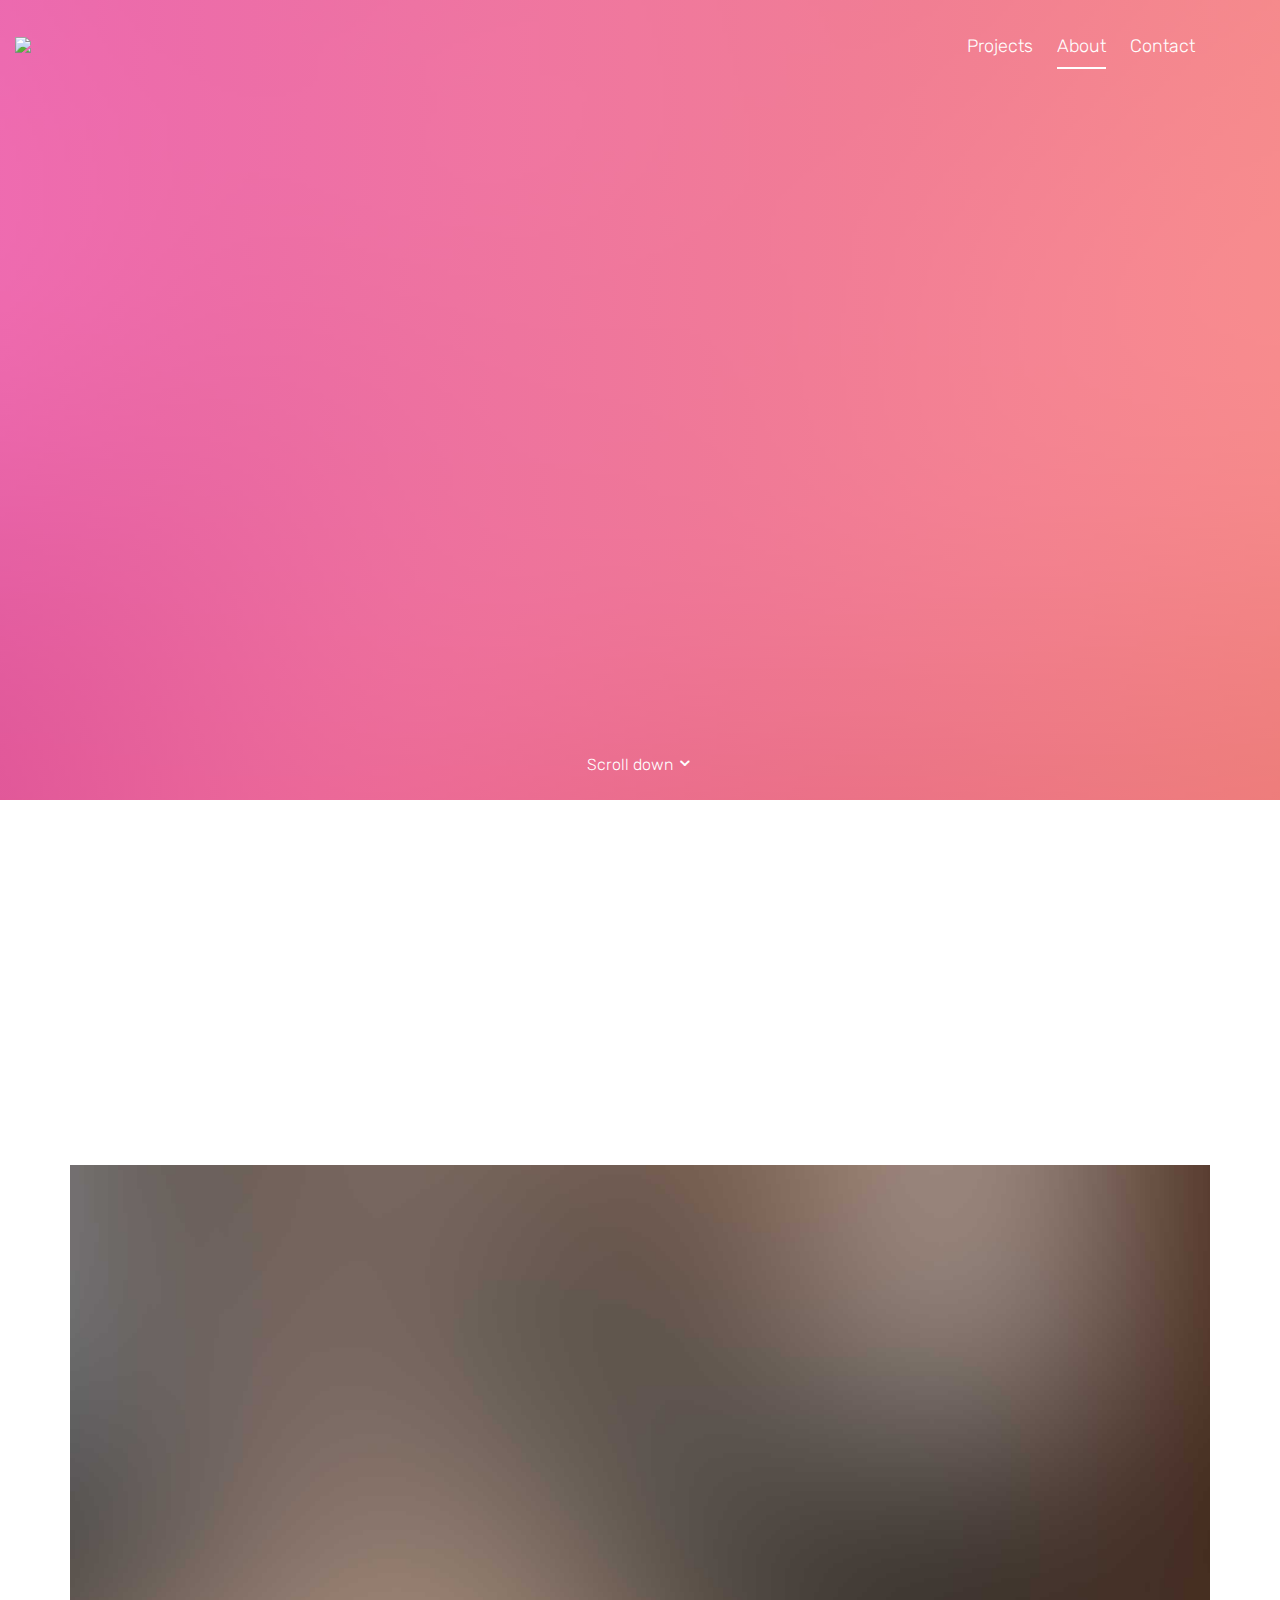
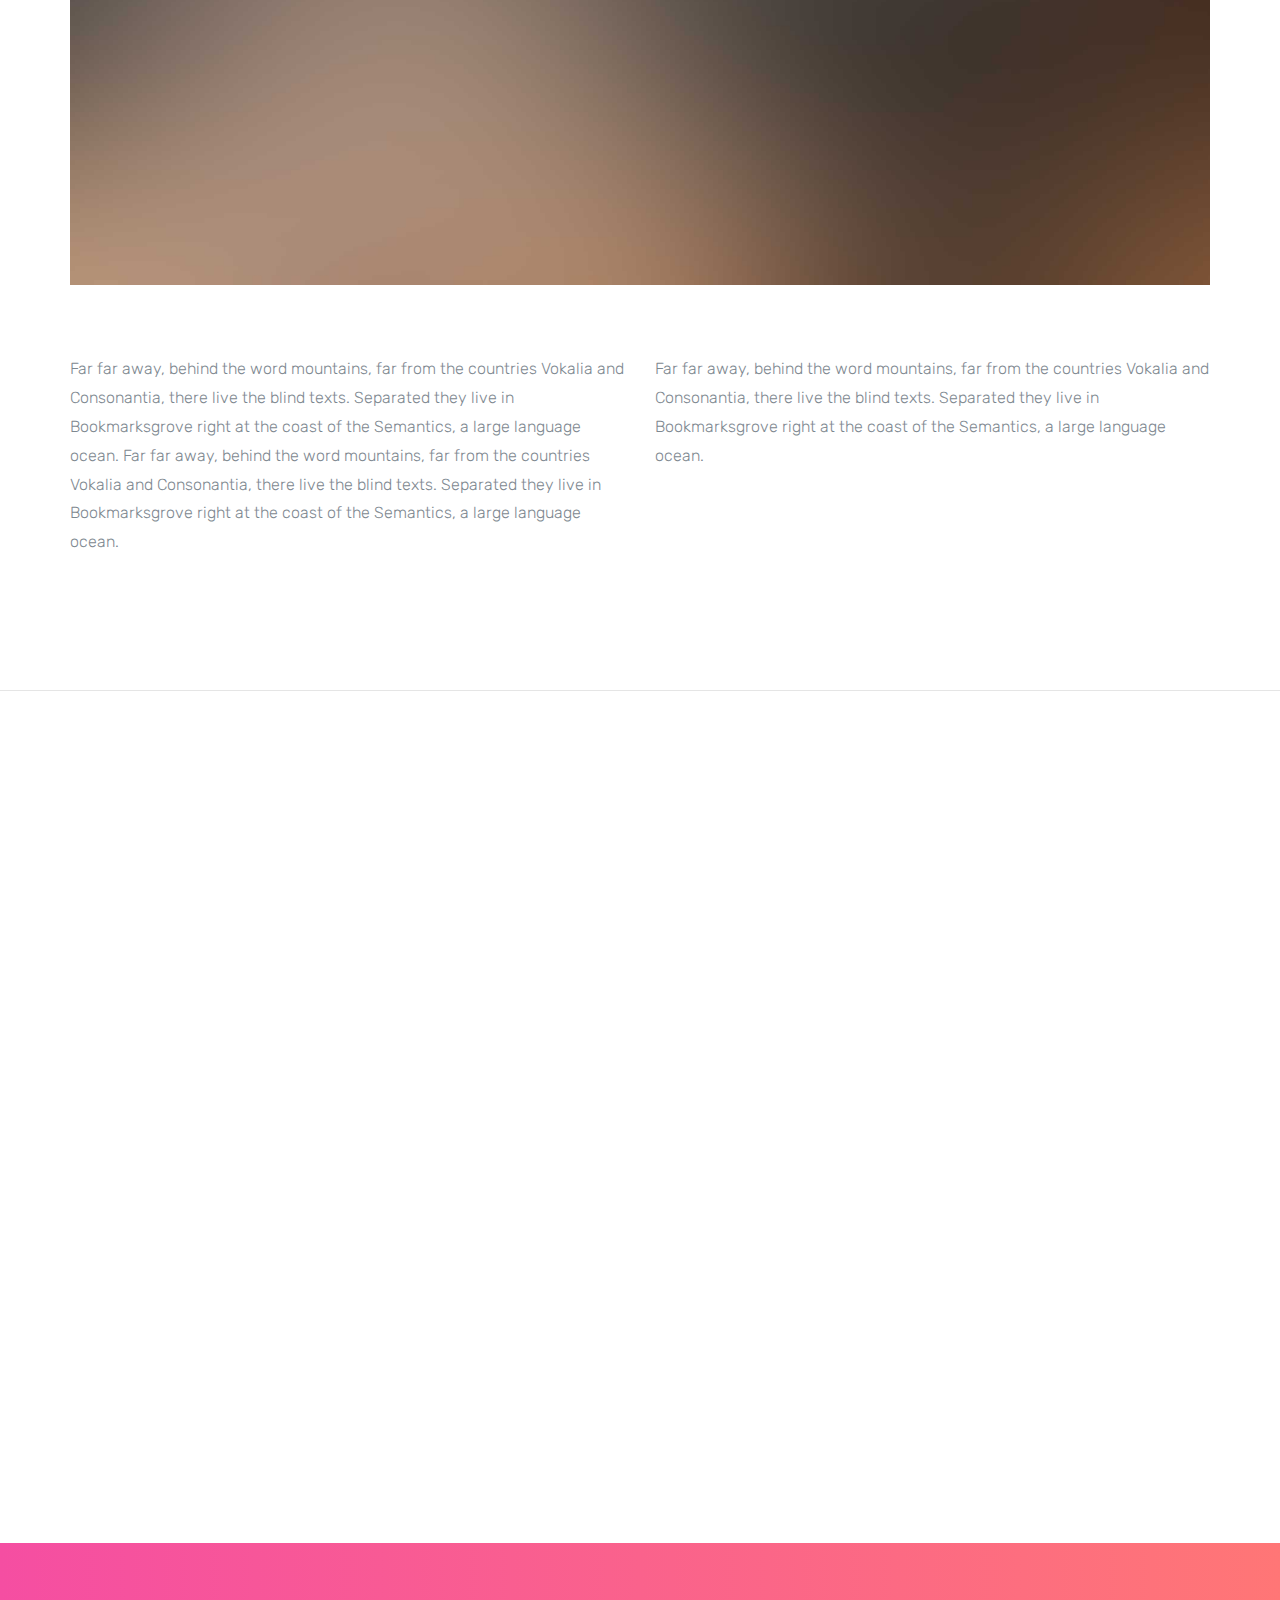
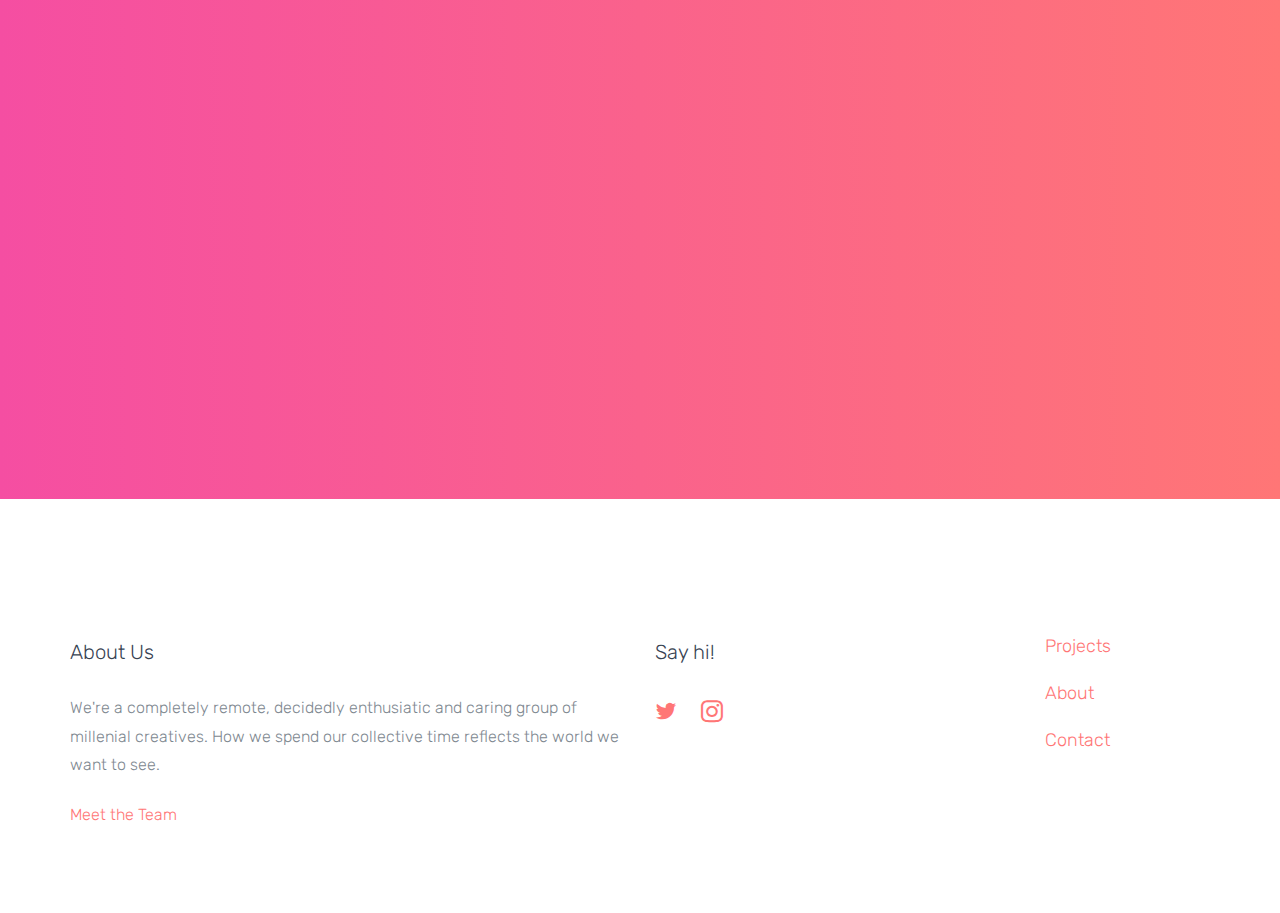
==== about.html @ 31e93eac "First Commit" ====
<!DOCTYPE html>
<html lang="en">
  <head>
    <meta charset="utf-8">
    <meta name="viewport" content="width=device-width, initial-scale=1">
    <title>Primary</title>
    <meta name="description" content="Primary Design Collective">
    <meta name="keywords" content="design, social good, strategy, copywriting, collective, primary">

    <link href="https://fonts.googleapis.com/css?family=Rubik:300,400,500" rel="stylesheet">
    <link rel="stylesheet" href="css/styles-merged.css">
    <link rel="stylesheet" href="css/style.min.css">
    <link rel="stylesheet" href="css/custom.css">

    <!--[if lt IE 9]>
      <script src="js/vendor/html5shiv.min.js"></script>
      <script src="js/vendor/respond.min.js"></script>
    <![endif]-->
  </head>
  <body>

  <!-- START: header -->
  <header role="banner" class="probootstrap-header">
    <div class="container-fluid">
        <a href="index.html"><img src="img/white_logo.png style="width: 10%; height: auto;"alt="Primary collective logo"></a>

        <a href="#" class="probootstrap-burger-menu visible-xs"><i></i></a>
        <div class="mobile-menu-overlay"></div>

        <nav role="navigation" class="probootstrap-nav hidden-xs">
          <ul class="probootstrap-main-nav">
            <li><a href="projects.html">Projects</a></li>
            <li class="active"><a href="about.html">About</a></li>
            <li><a href="contact.html">Contact</a></li>
          </ul>
          <div class="extra-text visible-xs">
            <a href="#" class="probootstrap-burger-menu"><i>close</i></a>
            <h5>Social</h5>
            <ul class="social-buttons">
              <li><a href="#"><i class="icon-twitter"></i></a></li>
              <li><a href="#"><i class="icon-instagram2"></i></a></li>
            </ul>
          </div>
        </nav>
    </div>
  </header>
  <!-- END: header -->

  <!-- START: section -->
  <section class="probootstrap-intro" style="background-image: url(img/hero_bg_2.jpg);" data-stellar-background-ratio="0.5">
    <div class="container-fluid">
      <div class="row">
        <div class="col-md-7 probootstrap-intro-text">
          <h1 class="probootstrap-animate">About</h1>
          <div class="probootstrap-subtitle probootstrap-animate">
            <h2>A free html website template for creative agency like you! brought to you by <a href="https://uicookies.com/" target="_blank">uicookies.com</a></h2>
          </div>
          <p class="watch-intro probootstrap-animate"><a href="https://vimeo.com/45830194" class="popup-vimeo">Watch the video <i class="icon-play2"></i></a></p>
        </div>
      </div>
    </div>
    <a class="probootstrap-scroll-down js-next" href="#next-section">Scroll down <i class="icon-chevron-down"></i></a>
  </section>
  <!-- END: section -->


  <section id="next-section" class="probootstrap-section">
    <div class="container">
      <div class="row">
        <div class="col-lg-12 col-md-12 mb70 section-heading probootstrap-animate">
          <h2>Our History</h2>
          <p class="lead">Far far away, behind the word mountains, far from the countries Vokalia and Consonantia, there live the blind texts. Separated they live in Bookmarksgrove right at the coast of the Semantics, a large language ocean.</p>
        </div>
      </div>
      <div class="row mb50">
        <div class="col-md-12">
          <p><img src="img/hero_bg_1.jpg"  alt="Free Bootstrap Template by uicookies.com" class="img-responsive"></p>
        </div>
      </div>
      <div class="row">
        <div class="col-md-6">
          <p>Far far away, behind the word mountains, far from the countries Vokalia and Consonantia, there live the blind texts. Separated they live in Bookmarksgrove right at the coast of the Semantics, a large language ocean. Far far away, behind the word mountains, far from the countries Vokalia and Consonantia, there live the blind texts. Separated they live in Bookmarksgrove right at the coast of the Semantics, a large language ocean.</p>
        </div>
        <div class="col-md-6">
          <p>Far far away, behind the word mountains, far from the countries Vokalia and Consonantia, there live the blind texts. Separated they live in Bookmarksgrove right at the coast of the Semantics, a large language ocean.</p>
        </div>
      </div>
    </div>
  </section>

  <section class="probootstrap-section probootstrap-border-top">
    <div class="container">
      <div class="row">
        <div class="col-lg-12 col-md-12 mb70 section-heading probootstrap-animate">
          <h2>The Team</h2>
          <p class="lead">Far far away, behind the word mountains, far from the countries Vokalia and Consonantia, there live the blind texts. Separated they live in Bookmarksgrove right at the coast of the Semantics, a large language ocean.</p>
        </div>
      </div>
      <div class="row">
        <div class="col-md-3 col-sm-6 probootstrap-animate">
          <img src="img/person_1.jpg" alt="Free Bootstrap Template by uicookies.com" class="img-responsive">
          <h3>Jeremy Slater</h3>
          <p>Web Designer</p>
        </div>
        <div class="col-md-3 col-sm-6 probootstrap-animate">
          <img src="img/person_2.jpg" alt="Free Bootstrap Template by uicookies.com" class="img-responsive">
          <h3>James Butterly</h3>
          <p>Web Designer</p>
        </div>
        <div class="col-md-3 col-sm-6 probootstrap-animate">
          <img src="img/person_3.jpg" alt="Free Bootstrap Template by uicookies.com" class="img-responsive">
          <h3>James Smith</h3>
          <p>Web Designer</p>
        </div>
        <div class="col-md-3 col-sm-6 probootstrap-animate">
          <img src="img/person_4.jpg" alt="Free Bootstrap Template by uicookies.com" class="img-responsive">
          <h3>Chris White</h3>
          <p>Web Designer</p>
        </div>
      </div>
    </div>
  </section>



  <!-- START: section -->
  <section class="probootstrap-section probootstrap-section-colored">
    <div class="container">
      <div class="row text-center">
        <div class="col-lg-8 col-md-offset-2 mb30 section-heading probootstrap-animate">
          <h2>Let's Work Together</h2>
          <p class="lead">Far far away, behind the word mountains, far from the countries Vokalia and Consonantia, there live the blind texts. Separated they live in Bookmarksgrove right at the coast of the Semantics, a large language ocean.</p>
        </div>
      </div>
      <div class="row">
        <div class="col-md-4 col-md-offset-4 probootstrap-animate">
          <p class="text-center">
            <a href="#" class="btn btn-ghost btn-ghost-white btn-lg btn-block" role="button">Contact Us</a>
          </p>
        </div>
      </div>
    </div>
  </section>
  <!-- END: section -->




  <!-- START: footer -->
  <footer role="contentinfo" class="probootstrap-footer">
    <div class="container">
      <div class="row">
        <div class="col-md-6">
          <div class="probootstrap-footer-widget">
            <h3>About Us</h3>
            <p>We're a completely remote, decidedly enthusiatic and caring group of millenial creatives. How we spend our collective time reflects the world we want to see.</p>
            <p><a href="about.html" class="link-with-icon">Meet the Team <i class=" icon-chevron-right"></i></a></p>
          </div>
        </div>
        <div class="col-md-4">
          <div class="probootstrap-footer-widget">
            <h3>Say hi!</h3>
            <ul class="probootstrap-footer-social">
              <li><a href=""><i class="icon-twitter"></i></a></li>
              <li><a href=""><i class="icon-instagram2"></i></a></li>
            </ul>
          </div>
        </div>
        <div class="col-md-2">
          <div class="probootstrap-footer-widget">
            <h4><a href="projects.html">Projects</a></h4>
            <h4><a href="about.html">About</a></h4>
            <h4><a href="contact.html">Contact</a></h4>
          </div>
        </div>
      </div>
    </div>
  </footer>
  <!-- END: footer -->



  <script src="js/scripts.min.js"></script>
  <script src="js/main.min.js"></script>
  <script src="js/custom.js"></script>

  </body>
</html>
---- css/style.min.css ----
/*!==============================
 * Theme Name: Format
 * Theme URL: https://probootstrap.com/format-free-website-template-using-bootstrap-for-portfolio
 * Author: ProBootstrap.com
 * Author URL: https://probootstrap.com
 * License: Released for free under the Creative Commons Attribution 3.0 license (probootstrap.com/license)
 */@font-face{font-family:icomoon;src:url(../fonts/icomoon/icomoon.eot?1z9v6x);src:url(../fonts/icomoon/icomoon.eot?1z9v6x#iefix) format("embedded-opentype"),url(../fonts/icomoon/icomoon.ttf?1z9v6x) format("truetype"),url(../fonts/icomoon/icomoon.woff?1z9v6x) format("woff"),url(../fonts/icomoon/icomoon.svg?1z9v6x#icomoon) format("svg");font-weight:400;font-style:normal}html{overflow-x:hidden;font-size:1em}body{background:#fff;font-size:16px;font-weight:300;font-family:Rubik,sans-serif;line-height:1.8;color:#7e8890}::selection{background:#000;color:#fff}::-moz-selection{background:#000;color:#fff}.heading-with-icon,.probootstrap-product-tour h5,h1,h2,h3,h4{color:#374252;font-family:Rubik,sans-serif;margin:1.414em 0 .5em;font-weight:inherit;line-height:1.2}h1{margin-top:0;font-size:1.602em}.heading-with-icon,h2{font-size:1.424em}h3{font-size:1.266em}.probootstrap-product-tour h5,h4{font-size:1.125em}.font_small,small{font-size:.889em}ol,p,ul{margin-bottom:1.3em}a{-webkit-transition:.3s all;transition:.3s all;color:#ff7676}a:active,a:focus,a:hover{color:#000;text-decoration:none}.probootstrap-header{padding-top:30px;width:100%;z-index:4;position:absolute}.probootstrap-feature-first{position:relative;background:#ecedee}.probootstrap-logo{float:left;color:#fff;padding-left:60px;font-size:20px;display:block;text-transform:uppercase;font-weight:500}.probootstrap-logo:active,.probootstrap-logo:focus,.probootstrap-logo:hover{color:#fff}@media screen and (max-width:768px){.probootstrap-logo{padding-left:0}}.probootstrap-nav{padding-right:60px;float:right}.probootstrap-mobile-menu-active .probootstrap-nav{position:fixed;display:block!important;overflow-y:auto;top:0;right:0;bottom:0;z-index:9991100;height:100vh;width:300px;background:#000;padding:40px;-webkit-transition:.3s all ease-out;transition:.3s all ease-out;-webkit-transform:translateX(300px);transform:translateX(300px)}.probootstrap-mobile-menu-active .probootstrap-nav .extra-text{display:block;float:left;clear:both;margin-top:30px;color:#fff}.probootstrap-mobile-menu-active .probootstrap-nav .extra-text .social-buttons{padding:0;margin:0 0 20px}.probootstrap-mobile-menu-active .probootstrap-nav .extra-text .social-buttons li{display:inline-block;zoom:1;padding:0;margin:0}.probootstrap-mobile-menu-active .probootstrap-nav .extra-text .social-buttons li a{color:#fff;padding:10px}.probootstrap-mobile-menu-active .probootstrap-nav .extra-text .social-buttons li:first-child a{padding-left:0}.probootstrap-mobile-menu-active .probootstrap-nav .extra-text h5{text-transform:uppercase;letter-spacing:.1em;color:rgba(255,255,255,.5)}.probootstrap-mobile-menu-active.show .probootstrap-nav{-webkit-transform:translateX(0);transform:translateX(0)}.probootstrap-main-nav{float:right;margin:0;padding:0}.probootstrap-mobile-menu-active .probootstrap-main-nav{float:left;margin-top:40px;width:100%}.probootstrap-main-nav li{margin:0;padding:0 10px;list-style:none;display:inline;font-size:18px}.probootstrap-mobile-menu-active .probootstrap-main-nav li{margin-bottom:10px;display:block}.probootstrap-main-nav li a{padding:10px 0;color:#fff;border-bottom:2px solid transparent}.probootstrap-main-nav li a:hover,.probootstrap-main-nav li.active a,.probootstrap-main-nav li.active a:hover{border-bottom:2px solid #fff}.probootstrap-mobile-menu-active .probootstrap-main-nav li a{margin-bottom:10px;padding:5px 0;display:block}.probootstrap-main-nav li.probootstrap-cta{margin-left:20px}.probootstrap-main-nav li.probootstrap-cta a{border:2px solid #fff;padding-right:20px;padding-left:20px;border-radius:4px}.probootstrap-main-nav li.probootstrap-cta a:hover{background:#fff;color:#ff7676}.probootstrap-mobile-menu-active .probootstrap-main-nav li.probootstrap-cta{margin-left:0;margin-top:20px}.probootstrap-mobile-menu-active .probootstrap-main-nav li.probootstrap-cta a{padding-top:2px;padding-bottom:2px}.mobile-menu-overlay{z-index:1099;position:fixed;top:0;bottom:0;left:0;right:0;width:100vw;height:100vh;background:rgba(0,0,0,.3);opacity:0;visibility:hidden;-webkit-transition:.3s all ease-out;transition:.3s all ease-out}.probootstrap-mobile-menu-active.show .mobile-menu-overlay{opacity:1;visibility:visible}.probootstrap-intro{background-size:cover;background-repeat:no-repeat;position:relative;top:0;height:800px;overflow:hidden}.probootstrap-intro .probootstrap-scroll-down{position:absolute;z-index:1;left:50%;-webkit-transform:translateX(-50%);transform:translateX(-50%);-webkit-transition:.9s all ease-out;transition:.9s all ease-out;bottom:20px;color:#fff;opacity:1;visibility:visible}.probootstrap-intro .probootstrap-scroll-down.probootstrap-sleep{bottom:-50px;opacity:0;visibility:hidden}.probootstrap-intro .probootstrap-intro-text{margin-top:200px;padding-left:60px;padding-right:60px}.probootstrap-intro:before{z-index:1;position:absolute;top:0;left:0;right:0;bottom:0;content:"";background:#f54ea2;background:-webkit-gradient(linear,left top,right top,from(#f54ea2),to(#ff7676));background:linear-gradient(to right,#f54ea2 0,#ff7676 100%);filter:progid:DXImageTransform.Microsoft.gradient( startColorstr=$firstcolor, endColorstr=$secondcolor, GradientType=1 );opacity:.8}.probootstrap-intro>.container,.probootstrap-intro>.container-fluid{position:relative;z-index:3}.probootstrap-intro h1{font-size:67px;color:#fff;font-weight:300;line-height:1.15}@media screen and (max-width:768px){.probootstrap-intro .probootstrap-intro-text{height:inherit!important;margin-top:inherit!important;padding-left:15px;padding-right:15px}.probootstrap-intro{height:inherit!important;padding:7em 0}.probootstrap-intro h1{font-size:36px}}.probootstrap-intro .probootstrap-subtitle{max-width:700px}.probootstrap-intro .probootstrap-subtitle .heading-with-icon,.probootstrap-intro .probootstrap-subtitle h2{line-height:1.55;color:rgba(255,255,255,.9);font-weight:300}.probootstrap-intro .probootstrap-subtitle .heading-with-icon a,.probootstrap-intro .probootstrap-subtitle h2 a{color:#fff}.probootstrap-intro .probootstrap-subtitle .heading-with-icon a:hover,.probootstrap-intro .probootstrap-subtitle h2 a:hover{color:rgba(255,255,255,.7)}.probootstrap-intro .watch-intro{font-size:23px;font-weight:300;color:#fff}.probootstrap-intro .watch-intro a{color:#fff}.probootstrap-intro .watch-intro a i{position:relative;top:2px;-webkit-transition:.3s all;transition:.3s all}.probootstrap-intro .watch-intro a:hover i{margin-left:20px}.probootstrap-burger-menu{display:inline-block;width:18px;height:18px;cursor:pointer;text-decoration:none}.probootstrap-burger-menu i{position:relative;display:inline-block;width:18px;height:2px;color:#fff;font:700 14px/.4 Helvetica,arial;text-transform:uppercase;text-indent:-55px;background:#fff;-webkit-transition:all .2s ease-out;transition:all .2s ease-out}.probootstrap-burger-menu i::after,.probootstrap-burger-menu i::before{content:'';width:18px;height:2px;background:#fff;position:absolute;left:0;-webkit-transition:all .2s ease-out;transition:all .2s ease-out}.probootstrap-burger-menu i::before{top:-7px}.probootstrap-burger-menu i::after{bottom:-7px}.probootstrap-burger-menu:hover i::before{top:-10px}.probootstrap-burger-menu:hover i::after{bottom:-10px}.probootstrap-burger-menu.active i{background:0 0}.probootstrap-burger-menu.active i::before{top:0;-webkit-transform:rotateZ(45deg);transform:rotateZ(45deg)}.probootstrap-burger-menu.active i::after{bottom:0;-webkit-transform:rotateZ(-45deg);transform:rotateZ(-45deg)}.probootstrap-burger-menu{position:absolute;top:30px;right:20px}.btn{border:none;border-radius:4px;font-size:18px;padding:10px 30px}.btn:active{-webkit-transition:.2s all;transition:.2s all;-webkit-transform:scale(.95);transform:scale(.95);-webkit-box-shadow:none;box-shadow:none}.btn.btn-lg{line-height:1.5;padding-top:20px;padding-bottom:20px}.btn.btn-primary{border:1px solid #ff7676;background:#ff7676;color:#fff}.btn.btn-primary:active,.btn.btn-primary:focus,.btn.btn-primary:hover{background:#000;color:#fff;border:1px solid #000}.btn.btn-primary:active,.btn.btn-primary:focus{outline:0;border:1px solid #000}.btn.btn-ghost{background:0 0;border:1px solid #ff7676;color:#ff7676}.btn.btn-ghost:hover{background:#ff7676;color:#fff}.btn.btn-ghost:active,.btn.btn-ghost:focus{outline:0;background:0 0;color:#ff7676;border:1px solid #ff7676}.btn.btn-ghost.btn-ghost-white{background:0 0;border:1px solid #fff;color:#fff}.btn.btn-ghost.btn-ghost-white:hover{background:#fff;color:#ff7676}.btn.btn-ghost.btn-ghost-white:active,.btn.btn-ghost.btn-ghost-white:focus{outline:0;background:#fff;color:#ff7676;border:1px solid #fff}.btn.btn-black,.btn.btn-black:active,.btn.btn-black:focus,.btn.btn-black:hover{background:#000;border:1px solid #000;color:#fff}.btn.btn-black:active,.btn.btn-black:focus{outline:0}.probootstrap-section{padding:7em 0;position:relative;z-index:2}.probootstrap-section.probootstrap-section-sm{padding:3em 0}.probootstrap-section.probootstrap-border-top{border-top:1px solid rgba(0,0,0,.1)}.probootstrap-section.probootstrap-border-bottom{border-bottom:1px solid rgba(0,0,0,.1)}.probootstrap-section>.container.probootstrap-border-top{padding-top:50px;border-top:1px solid rgba(0,0,0,.1)}.probootstrap-section.probootstrap-section-colored,.probootstrap-section.probootstrap-section-dark{background:#f54ea2;background:-webkit-gradient(linear,left top,right top,from(#f54ea2),to(#ff7676));background:linear-gradient(to right,#f54ea2 0,#ff7676 100%);filter:progid:DXImageTransform.Microsoft.gradient( startColorstr=$firstcolor, endColorstr=$secondcolor, GradientType=1 )}.probootstrap-section.probootstrap-section-colored .section-heading .heading-with-icon,.probootstrap-section.probootstrap-section-colored .section-heading h2,.probootstrap-section.probootstrap-section-dark .section-heading .heading-with-icon,.probootstrap-section.probootstrap-section-dark .section-heading h2{color:#fff}.probootstrap-section.probootstrap-section-colored .section-heading p,.probootstrap-section.probootstrap-section-dark .section-heading p{color:rgba(255,255,255,.6)}.probootstrap-section.probootstrap-section-colored .heading-with-icon,.probootstrap-section.probootstrap-section-colored .heading-with-icon i,.probootstrap-section.probootstrap-section-dark .heading-with-icon,.probootstrap-section.probootstrap-section-dark .heading-with-icon i{color:#ff7676}.probootstrap-section.probootstrap-section-colored p,.probootstrap-section.probootstrap-section-dark p{color:#fff}.probootstrap-section.probootstrap-section-dark{background:#f5f5f5;color:#000}.probootstrap-section.probootstrap-section-dark .section-heading .heading-with-icon,.probootstrap-section.probootstrap-section-dark .section-heading h2{color:#000}.probootstrap-section.probootstrap-section-dark .section-heading p,.probootstrap-section.probootstrap-section-dark p{color:rgba(0,0,0,.6)}.probootstrap-section.probootstrap-bg-white{background:#fff}@media screen and (max-width:768px){.probootstrap-section{padding:3em 0}}.probootstrap-section.probootstrap-bg{background-size:cover;background-repeat:no-repeat}.probootstrap-section.probootstrap-bg:before{position:absolute;content:"";background:rgba(0,0,0,.4);top:0;left:0;right:0;bottom:0}.probootstrap-product-tour h5{color:#ff7676;margin-bottom:0}.probootstrap-half{display:-webkit-box;display:-ms-flexbox;display:flex;-ms-flex-wrap:wrap;flex-wrap:wrap}.probootstrap-half .image,.probootstrap-half .text{width:50%}.probootstrap-half .image{overflow:hidden;position:relative}.probootstrap-half .image .image-bg{position:absolute;left:50%;top:50%;-webkit-transform:translateY(-50%) translateX(-50%);transform:translateY(-50%) translateX(-50%)}.probootstrap-half .image .image-bg img{min-width:100%;min-height:100%}.probootstrap-half .text{padding:100px;background:#1a1919}@media screen and (max-width:1000px){.probootstrap-half .image{width:100%;height:200px}.probootstrap-half .text{width:100%;padding:30px 15px;float:left}}.probootstrap-half .text h3{color:#fff;line-height:30px;font-size:30px;margin-bottom:30px;text-transform:uppercase;font-weight:700}@media screen and (max-width:768px){.probootstrap-half .text h3{font-size:24px;line-height:24px}}.probootstrap-half .text p{font-size:18px;color:rgba(255,255,255,.5);line-height:1.5}.section-heading .heading-with-icon,.section-heading h2{font-size:2.074em;font-weight:300}.lead{font-size:1.125em;line-height:1.65}.probootstrap-footer{padding:7em 0 2em;background:#fff;position:relative}.probootstrap-footer .probootstrap-copyright{padding:3em 0;margin-top:20px;background:#1a1919}.probootstrap-footer .probootstrap-copyright p{line-height:20px}.probootstrap-footer .probootstrap-copyright p .icon{position:relative;top:2px}.probootstrap-footer .probootstrap-copyright p:last-child{margin-bottom:0}.probootstrap-footer .probootstrap-footer-widget{float:left;width:100%;margin-bottom:30px}.probootstrap-footer .probootstrap-footer-widget h3{margin-bottom:30px}.probootstrap-footer .probootstrap-back-to-top{text-align:right}@media screen and (max-width:768px){.probootstrap-footer{padding:3em 0}.probootstrap-footer .probootstrap-copyright{margin-top:0}.probootstrap-footer .probootstrap-back-to-top{text-align:left;margin-top:30px}}.probootstrap-hover-overlay{position:relative;display:block;overflow:hidden;-webkit-transition:.7s all ease-out;transition:.7s all ease-out}.probootstrap-hover-overlay img{position:relative;z-index:1;-webkit-transition:.3s all ease-out;transition:.3s all ease-out}.probootstrap-hover-overlay:before{-webkit-transition:.3s all ease-out;transition:.3s all ease-out;content:"";top:0;left:0;right:0;bottom:0;position:absolute;background:rgba(0,0,0,.5);opacity:0;visibility:hidden;z-index:2}.probootstrap-hover-overlay .probootstrap-text-overlay{position:absolute;z-index:20;left:-20px;bottom:20px;-webkit-transition:.4s all ease-out;transition:.4s all ease-out;opacity:0;visibility:hidden}.probootstrap-hover-overlay .probootstrap-text-overlay h3{color:#fff;margin-bottom:0}.probootstrap-hover-overlay .probootstrap-text-overlay p{color:rgba(255,255,255,.8);font-size:12px}.probootstrap-hover-overlay .probootstrap-text-overlay p:last-child{margin-bottom:0}.probootstrap-hover-overlay:hover:before{opacity:1;visibility:visible}.probootstrap-hover-overlay:hover .probootstrap-text-overlay{left:20px;opacity:1;visibility:visible}.probootstrap-hover-overlay:hover img{-webkit-transform:scale(1.1);transform:scale(1.1)}.rate{font-size:12px;color:#7bc74d!important}.rate i{display:inline-block;zoom:1;margin-right:4px;margin-bottom:4px}.like{font-size:14px;color:#999!important}.probootstrap-block-image{background:#fff;margin-bottom:30px}.probootstrap-block-image figure img{max-width:100%}.probootstrap-block-image .text{padding:20px;-webkit-box-shadow:0 2px 20px 0 rgba(0,0,0,.1);box-shadow:0 2px 20px 0 rgba(0,0,0,.1)}.probootstrap-block-image .text .date{display:block;color:#999;font-size:12px;letter-spacing:.2em;font-weight:500;text-transform:uppercase}.probootstrap-block-image .text h3{margin:0 0 10px;font-size:20px}.probootstrap-block-image .text h3 a{color:#000}.probootstrap-block-image .text h3 a:hover{color:#ff7676}.probootstrap-block-image .text p.dark{color:#999}.probootstrap-block-image .text p:last-child{margin-bottom:0}.probootstrap-blog-list,.probootstrap-product-list{padding:0;margin:0}.probootstrap-blog-list li,.probootstrap-product-list li{padding:0;margin:0;list-style:none}.probootstrap-blog-list li a,.probootstrap-product-list li a{display:block;color:#7e8890}.probootstrap-blog-list li a .text,.probootstrap-blog-list li a figure,.probootstrap-product-list li a .text,.probootstrap-product-list li a figure{display:table-cell;vertical-align:top}.probootstrap-blog-list li a .text img,.probootstrap-blog-list li a figure img,.probootstrap-product-list li a .text img,.probootstrap-product-list li a figure img{border-radius:4px}.probootstrap-blog-list li a figure,.probootstrap-product-list li a figure{width:70px}.probootstrap-blog-list li a .text,.probootstrap-product-list li a .text{padding-left:20px}.probootstrap-blog-list li a .text .probootstrap-product-tour h5,.probootstrap-blog-list li a .text h4,.probootstrap-product-list li a .text .probootstrap-product-tour h5,.probootstrap-product-list li a .text h4,.probootstrap-product-tour .probootstrap-blog-list li a .text h5,.probootstrap-product-tour .probootstrap-product-list li a .text h5{margin:0 0 5px}.probootstrap-blog-list li a .text p,.probootstrap-product-list li a .text p{line-height:1.45}.probootstrap-quote{padding-left:0;border-left:none;font-size:inherit;font-style:italic}.probootstrap-quote .probootstrap-quote-logo{margin-bottom:20px}.probootstrap-quote .probootstrap-quote-logo.uber{width:50px}.probootstrap-quote .probootstrap-quote-logo.facebook{width:80px}.probootstrap-quote .probootstrap-quote-logo.twitter{width:25px}.probootstrap-quote .probootstrap-quote-author img{height:40px;border-radius:50%;margin-right:20px}.link-with-icon{color:#ff7676}.link-with-icon i{position:relative;top:2px;opacity:0;visibility:hidden;-webkit-transition:.3s all;transition:.3s all;left:-20px}.link-with-icon:focus,.link-with-icon:hover{color:#ff4343}.link-with-icon:focus i,.link-with-icon:hover i{position:relative;top:2px;left:0;opacity:1;visibility:visible}.probootstrap-pricing-wrap{position:relative}.probootstrap-pricing{background:#fff;float:left;width:100%;padding:20px;text-align:center;position:relative;z-index:2;-webkit-box-shadow:18px 17px 104px -24px rgba(0,0,0,.1);box-shadow:18px 17px 104px -24px rgba(0,0,0,.1)}@media screen and (max-width:992px){.probootstrap-pricing{margin-top:0!important;margin-bottom:30px}}.probootstrap-pricing.popular{z-index:10;margin-top:-5px;padding-top:10px}@media screen and (max-width:992px){.probootstrap-pricing.popular{margin-top:0!important}}.probootstrap-pricing h3{text-transform:uppercase;letter-spacing:.1em;margin-bottom:50px}.probootstrap-pricing h3>span{margin-top:10px;display:block;letter-spacing:normal;color:#ff7676;font-size:14px;text-transform:uppercase}.probootstrap-pricing .probootstrap-price-wrap{margin-bottom:50px}.probootstrap-pricing .probootstrap-price-wrap .probootstrap-price{font-size:50px;color:#ff7676;font-weight:100;line-height:1.2;display:block}.probootstrap-form .form-note-link,.probootstrap-form label{font-weight:400}.probootstrap-pricing .probootstrap-price-wrap .probootstrap-price-per-month{font-size:13px}.probootstrap-pricing ul{padding:0 30px;margin:0 0 50px}@media screen and (max-width:480px){.probootstrap-pricing ul{padding:0 10px}}.probootstrap-pricing ul li{padding:0;margin:0 0 20px;line-height:24px;list-style:none}.heading-with-icon{margin-bottom:1.5em}.heading-with-icon>i,.heading-with-icon>span{display:table-cell;vertical-align:top}.heading-with-icon i{color:#ff7676;font-size:30px;position:relative;margin-right:20px;margin-bottom:10px;top:0;width:45px;display:inltial}.probootstrap-box{background:#fff;padding:2em;margin-bottom:1.5em;-webkit-box-shadow:18px 17px 104px -24px rgba(0,0,0,.1);box-shadow:18px 17px 104px -24px rgba(0,0,0,.1)}.probootstrap-box .icon i{font-size:50px;color:#ff7676}.probootstrap-box ul{padding:0;margin:0 0 0 10px}.probootstrap-box ul li{list-style:none;padding:0;margin:0 0 10px;position:relative}.probootstrap-absolute{position:absolute;width:100%}@media screen and (max-width:992px){.probootstrap-absolute{position:relative}}.shadow-left{-webkit-box-shadow:-19px 12px 104px -24px rgba(0,0,0,.15);box-shadow:-19px 12px 104px -24px rgba(0,0,0,.15)}.progress{background-color:#e6e5e5;height:7px;margin:0 0 10px;overflow:visible;border-radius:10px;position:relative;-webkit-box-shadow:none;box-shadow:none}.progress-bar{border:none;background-color:#ff7676;border-radius:10px;-webkit-box-shadow:none;box-shadow:none;position:relative}.progress-bar>span{background:#ff7676;padding:2px 4px;font-size:10px;position:absolute;right:0;top:-32px;color:#fff}.progress-bar>span:before{content:"";width:0;height:0;border-left:5px solid transparent;border-right:5px solid transparent;border-top:7px solid #ff7676;position:absolute;bottom:-7px;left:50%;-webkit-transform:translateX(-50%);transform:translateX(-50%)}.probootstrap-footer-social{padding:0;margin:0}.probootstrap-footer-social li{display:inline;padding:0;margin:0;list-style:none}.probootstrap-footer-social li a{padding:10px;font-size:22px}.probootstrap-footer-social li:first-child>a{padding-left:0}.nav-pills.probootstrap-center,.nav-tabs.probootstrap-center{text-align:center}.nav-pills.probootstrap-center>li,.nav-tabs.probootstrap-center>li{float:none;display:inline-block;zoom:1}.nav-pills.probootstrap-tabs>li>a,.nav-tabs.probootstrap-tabs>li>a{border-radius:0;padding:20px 30px;background:#ff7676;color:#fff;font-size:16px;border:none!important}@media screen and (max-width:480px){.nav-pills.probootstrap-center>li,.nav-pills.probootstrap-tabs>li>a,.nav-tabs.probootstrap-center>li,.nav-tabs.probootstrap-tabs>li>a{width:100%;display:block}}.nav-pills.probootstrap-tabs>li>a:hover,.nav-tabs.probootstrap-tabs>li>a:hover{background:#ff5d5d}.nav-pills.probootstrap-tabs>li>a:active,.nav-pills.probootstrap-tabs>li>a:focus,.nav-tabs.probootstrap-tabs>li>a:active,.nav-tabs.probootstrap-tabs>li>a:focus{outline:0}.nav-pills.probootstrap-tabs>li.active>a,.nav-tabs.probootstrap-tabs>li.active>a{background:#fff;color:#000}.nav-pills.probootstrap-tabs.no-border,.nav-tabs.probootstrap-tabs.no-border{border-bottom:none}.probootstrap-tab-style-1{position:absolute;bottom:1px;width:100%}@media screen and (max-width:768px){.probootstrap-tab-section{padding-bottom:0!important}.probootstrap-tab-style-1{position:relative}}.service{margin-bottom:30px;float:left;width:100%;padding:40px;border:1px solid rgba(0,0,0,.1)}.service .icon{display:block;margin-bottom:30px}.service .icon i{font-size:40px;color:#ff7676}.service h3{font-size:22px;margin-bottom:20px}.service p{font-size:15px}.service.left-icon{padding:0;border:none;margin-bottom:20px!important}.service.left-icon .icon,.service.left-icon .text{display:table-cell;vertical-align:top}.service.left-icon .icon{width:70px;position:relative;top:20px}.service.left-icon .icon i{font-size:40px}.service.left-icon .text{display:table-cell}.service.left-icon h3{font-size:22px;margin-bottom:0}.service.left-icon p{font-size:14px}.service.left-icon p:last-child{margin-bottom:0}.service.hover_service{-webkit-transition:.3s all;transition:.3s all}.service.hover_service:focus,.service.hover_service:hover{-webkit-box-shadow:0 2px 20px 0 rgba(0,0,0,.1);box-shadow:0 2px 20px 0 rgba(0,0,0,.1);border:1px solid transparent}.probootstrap-form{margin-bottom:50px}.probootstrap-form.probootstrap-form-box{background:#fff;padding:60px;-webkit-box-shadow:18px 17px 104px -24px rgba(0,0,0,.1);box-shadow:18px 17px 104px -24px rgba(0,0,0,.1)}@media screen and (max-width:768px){.probootstrap-form.probootstrap-form-box{padding:20px}}.probootstrap-form .form-note-link a{color:#bfbfbf}.probootstrap-form .form-note-link a:active,.probootstrap-form .form-note-link a:focus,.probootstrap-form .form-note-link a:hover{color:#404040}.probootstrap-form .form-control{height:46px;-webkit-box-shadow:none;box-shadow:none;font-size:16px;-webkit-appearance:none;-moz-appearance:none;appearance:none;border:2px solid #e6e5e5;background:#f2f2f2}.probootstrap-form .form-control:active,.probootstrap-form .form-control:focus{-webkit-box-shadow:none;box-shadow:none;border-color:#ff7676;background:#fff}.probootstrap-form textarea.form-control{height:inherit;resize:vertical}.probootstrap-animate{opacity:0;visibility:hidden}.probootstrap-contact-info,.with-icon{padding:0;margin:0 0 30px}.probootstrap-contact-info li,.with-icon li{padding:0;margin:20px 0 15px;list-style:none;line-height:24px;display:table}.probootstrap-contact-info li>i,.probootstrap-contact-info li>span,.with-icon li>i,.with-icon li>span{vertical-align:top;display:table-cell}.probootstrap-contact-info li>i,.with-icon li>i{font-size:20px;position:relative;top:4px;width:30px}.with-icon li i{top:4px;font-size:15px}.with-icon.colored i{color:#ff7676}.flexslider,.flexslider .slides>li,.slider-height{height:800px}.flexslider{position:relative;z-index:2;background:0 0;border:none;margin:0}.flexslider .slides>li{background-size:cover;background-position:center center;background-repeat:none}.flexslider .slides>li.overlay:before{content:"";background:rgba(0,0,0,.3);position:absolute;top:0;left:0;right:0;bottom:0}.flexslider .flex-control-paging{position:absolute;bottom:30px;z-index:20}@media screen and (max-width:480px){.flexslider,.flexslider .slides>li,.slider-height{height:400px}.flexslider .flex-direction-nav{display:none}}.flexslider .flex-direction-nav a{text-decoration:none;display:block;width:30px;height:30px;position:absolute;top:50%;-webkit-transform:translateY(-50%);transform:translateY(-50%);z-index:10;overflow:hidden;opacity:0;cursor:pointer;color:rgba(0,0,0,.8);text-shadow:1px 1px 0 rgba(255,255,255,.3);-webkit-transition:all .3s ease-in-out;transition:all .3s ease-in-out;background:rgba(0,0,0,.8);border-radius:0;padding:30px}.flexslider .flex-direction-nav a:before{font-family:icomoon;speak:none;font-style:normal;font-weight:400;font-variant:normal;text-transform:none;line-height:1;-webkit-font-smoothing:antialiased;-moz-osx-font-smoothing:grayscale;position:absolute;content:"\e929";-webkit-transition:.3s all;transition:.3s all;font-size:30px;display:inline-block;color:rgba(255,255,255,.8);left:50%;top:50%;-webkit-transform:translate(-50%,-50%);transform:translate(-50%,-50%)}.flexslider .flex-direction-nav a.flex-next:before{content:"\e92a";left:50%;top:50%;-webkit-transform:translate(-50%,-50%);transform:translate(-50%,-50%)}.flex-direction-nav .flex-prev{left:0}.flex-direction-nav .flex-next{right:0;text-align:right}.flexslider:hover .flex-direction-nav .flex-prev{opacity:.7;left:0}.flexslider:hover .flex-direction-nav .flex-prev:hover{opacity:1}.flexslider:hover .flex-direction-nav .flex-next{opacity:.7;right:0}.flex-control-paging li a{width:30px;height:7px;display:block;background:rgba(255,255,255,.2);cursor:pointer;text-indent:-9999px;-webkit-box-shadow:none;-o-box-shadow:none;box-shadow:none;-webkit-transition:.3s all;transition:.3s all}.flex-control-paging li a:hover{background:#333;background:rgba(255,255,255,.7)}.flex-control-paging li a.flex-active{background:#fff;cursor:default}.owl-carousel{margin-bottom:100px}.owl-carousel.border-rounded .item{border:1px solid rgba(0,0,0,.1);border-radius:4px;overflow:hidden}.owl-carousel .owl-controls,.owl-carousel-posts .owl-controls{margin-top:0}.owl-carousel .owl-controls .owl-nav .owl-next,.owl-carousel .owl-controls .owl-nav .owl-prev,.owl-carousel-posts .owl-controls .owl-nav .owl-next,.owl-carousel-posts .owl-controls .owl-nav .owl-prev{top:50%;-webkit-transform:translateY(-50%);transform:translateY(-50%);z-index:9999;position:absolute;-webkit-transition:.2s all;transition:.2s all}.owl-carousel-posts .owl-controls .owl-nav .owl-next,.owl-carousel-posts .owl-controls .owl-nav .owl-prev{top:24%}.owl-carousel .owl-controls .owl-nav .owl-next,.owl-carousel-posts .owl-controls .owl-nav .owl-next{right:20px}.owl-carousel .owl-controls .owl-nav .owl-prev,.owl-carousel-posts .owl-controls .owl-nav .owl-prev{left:20px}.owl-carousel-fullwidth .owl-controls .owl-nav .owl-next i,.owl-carousel-fullwidth .owl-controls .owl-nav .owl-next:hover i,.owl-carousel-fullwidth .owl-controls .owl-nav .owl-prev i,.owl-carousel-fullwidth .owl-controls .owl-nav .owl-prev:hover i,.owl-carousel-posts .owl-controls .owl-nav .owl-next i,.owl-carousel-posts .owl-controls .owl-nav .owl-next:hover i,.owl-carousel-posts .owl-controls .owl-nav .owl-prev i,.owl-carousel-posts .owl-controls .owl-nav .owl-prev:hover i{color:#000}.owl-carousel-fullwidth.fh5co-light-arrow .owl-controls .owl-nav .owl-next i,.owl-carousel-fullwidth.fh5co-light-arrow .owl-controls .owl-nav .owl-next:hover i,.owl-carousel-fullwidth.fh5co-light-arrow .owl-controls .owl-nav .owl-prev i,.owl-carousel-fullwidth.fh5co-light-arrow .owl-controls .owl-nav .owl-prev:hover i{color:#fff}.owl-theme .owl-controls .owl-nav [class*=owl-]{background:0 0!important}.owl-theme .owl-controls .owl-nav [class*=owl-] i{font-size:24px;background:rgba(0,0,0,.7)!important;padding:12px;-webkit-transition:.5s all;transition:.5s all}.mfp-no-margins .mfp-container,.mfp-no-margins img.mfp-img{padding:0}.owl-theme .owl-controls .owl-nav [class*=owl-]:focus i,.owl-theme .owl-controls .owl-nav [class*=owl-]:hover i{background:rgba(0,0,0,.7)!important}.owl-theme .owl-dots{position:absolute;bottom:-30px;width:100%;text-align:center}.owl-carousel-fullwidth.owl-theme .owl-dots,.owl-work.owl-theme .owl-dots{bottom:-30px;margin-bottom:-2.5em}.owl-theme .owl-dots .owl-dot span{width:8px;height:8px;background:rgba(0,0,0,.2);-webkit-transition:.2s all;transition:.2s all;border:2px solid transparent}.owl-theme .owl-dots .owl-dot span:hover{background:0 0;border:2px solid rgba(0,0,0,.2)}.owl-theme .owl-dots .owl-dot.active span,.owl-theme .owl-dots .owl-dot:hover span{background:0 0;border:2px solid #000}.probootstrap-testimonial:before{background:rgba(0,0,0,.7)!important}.probootstrap-testimonial .section-heading p{color:rgba(255,255,255,.9)!important}.probootstrap-testimonial .owl-theme .owl-dots .owl-dot span{background:rgba(255,255,255,.2)}.probootstrap-testimonial .owl-theme .owl-dots .owl-dot span:hover{background:0 0;border:2px solid rgba(255,255,255,.2)}.probootstrap-testimonial .owl-theme .owl-dots .owl-dot.active span,.probootstrap-testimonial .owl-theme .owl-dots .owl-dot:hover span{background:0 0;border:2px solid #fff}.mfp-fade.mfp-bg{opacity:0;-webkit-transition:all .15s ease-out;transition:all .15s ease-out}.mfp-fade.mfp-bg.mfp-ready{opacity:.8}.mfp-fade.mfp-bg.mfp-removing{opacity:0}.mfp-fade.mfp-wrap .mfp-content{opacity:0;-webkit-transition:all .15s ease-out;transition:all .15s ease-out}.mfp-fade.mfp-wrap.mfp-ready .mfp-content{opacity:1}.mfp-fade.mfp-wrap.mfp-removing .mfp-content{opacity:0}.image-link{cursor:-webkit-zoom-in;cursor:zoom-in}.mfp-with-zoom .mfp-container,.mfp-with-zoom.mfp-bg{opacity:0;-webkit-backface-visibility:hidden;-webkit-transition:all .3s ease-out;transition:all .3s ease-out}.mfp-with-zoom.mfp-ready .mfp-container{opacity:1}.mfp-with-zoom.mfp-ready.mfp-bg{opacity:.8}.mfp-with-zoom.mfp-removing .mfp-container,.mfp-with-zoom.mfp-removing.mfp-bg{opacity:0}.mfp-no-margins .mfp-figure:after{top:0;bottom:0}.mfp-title{text-align:center;padding:6px 0}.image-source-link{color:#DDD}.probootstrap-gutter0>div[class*=col-]{padding-right:0;padding-left:0}@media screen and (max-width:480px){.probootstrap-gutter0>div[class*=col-]{padding-right:0;padding-left:0}.probootstrap-gutter10>div[class*=col-]{padding-right:5px;padding-left:5px}}.probootstrap-gutter10>div[class*=col-]{padding-right:5px;padding-left:5px}.probootstrap-gutter40>div[class*=col-]{padding-right:20px;padding-left:20px}@media screen and (max-width:480px){.probootstrap-gutter40>div[class*=col-]{padding-right:15px;padding-left:15px}}.probootstrap-gutter60>div[class*=col-]{padding-right:30px;padding-left:30px}.mb0{margin-bottom:0!important}.mb10{margin-bottom:10px!important}.mb20{margin-bottom:20px!important}.mb30{margin-bottom:30px!important}.mb40{margin-bottom:40px!important}.mb50{margin-bottom:50px!important}.mb60{margin-bottom:60px!important}.mb70{margin-bottom:70px!important}.mb80{margin-bottom:80px!important}.mb90{margin-bottom:90px!important}.mb100{margin-bottom:100px!important}.mt0{margin-top:0!important}.mt10{margin-top:10px!important}.mt20{margin-top:20px!important}.mt30{margin-top:30px!important}.mt40{margin-top:40px!important}.mt50{margin-top:50px!important}.mt60{margin-top:60px!important}.mt70{margin-top:70px!important}.mt80{margin-top:80px!important}.mt90{margin-top:90px!important}.mt100{margin-top:100px!important}.pb0{padding-bottom:0!important}.probootstrap-black-color{color:#000!important}.probootstrap-primary-color{color:#ff7676!important}.probootstrap-secondary-color{color:#f54ea2!important}@media screen and (max-width:768px){.owl-theme .owl-controls .owl-nav{display:none}.img-sm-responsive,.img-xs-responsive{max-width:100%}}@media screen and (max-width:480px){.probootstrap-gutter60>div[class*=col-]{padding-right:15px;padding-left:15px}.col-xxs-12{float:none;width:100%}}
---- css/custom.css ----
/* Your custom css code goes here */
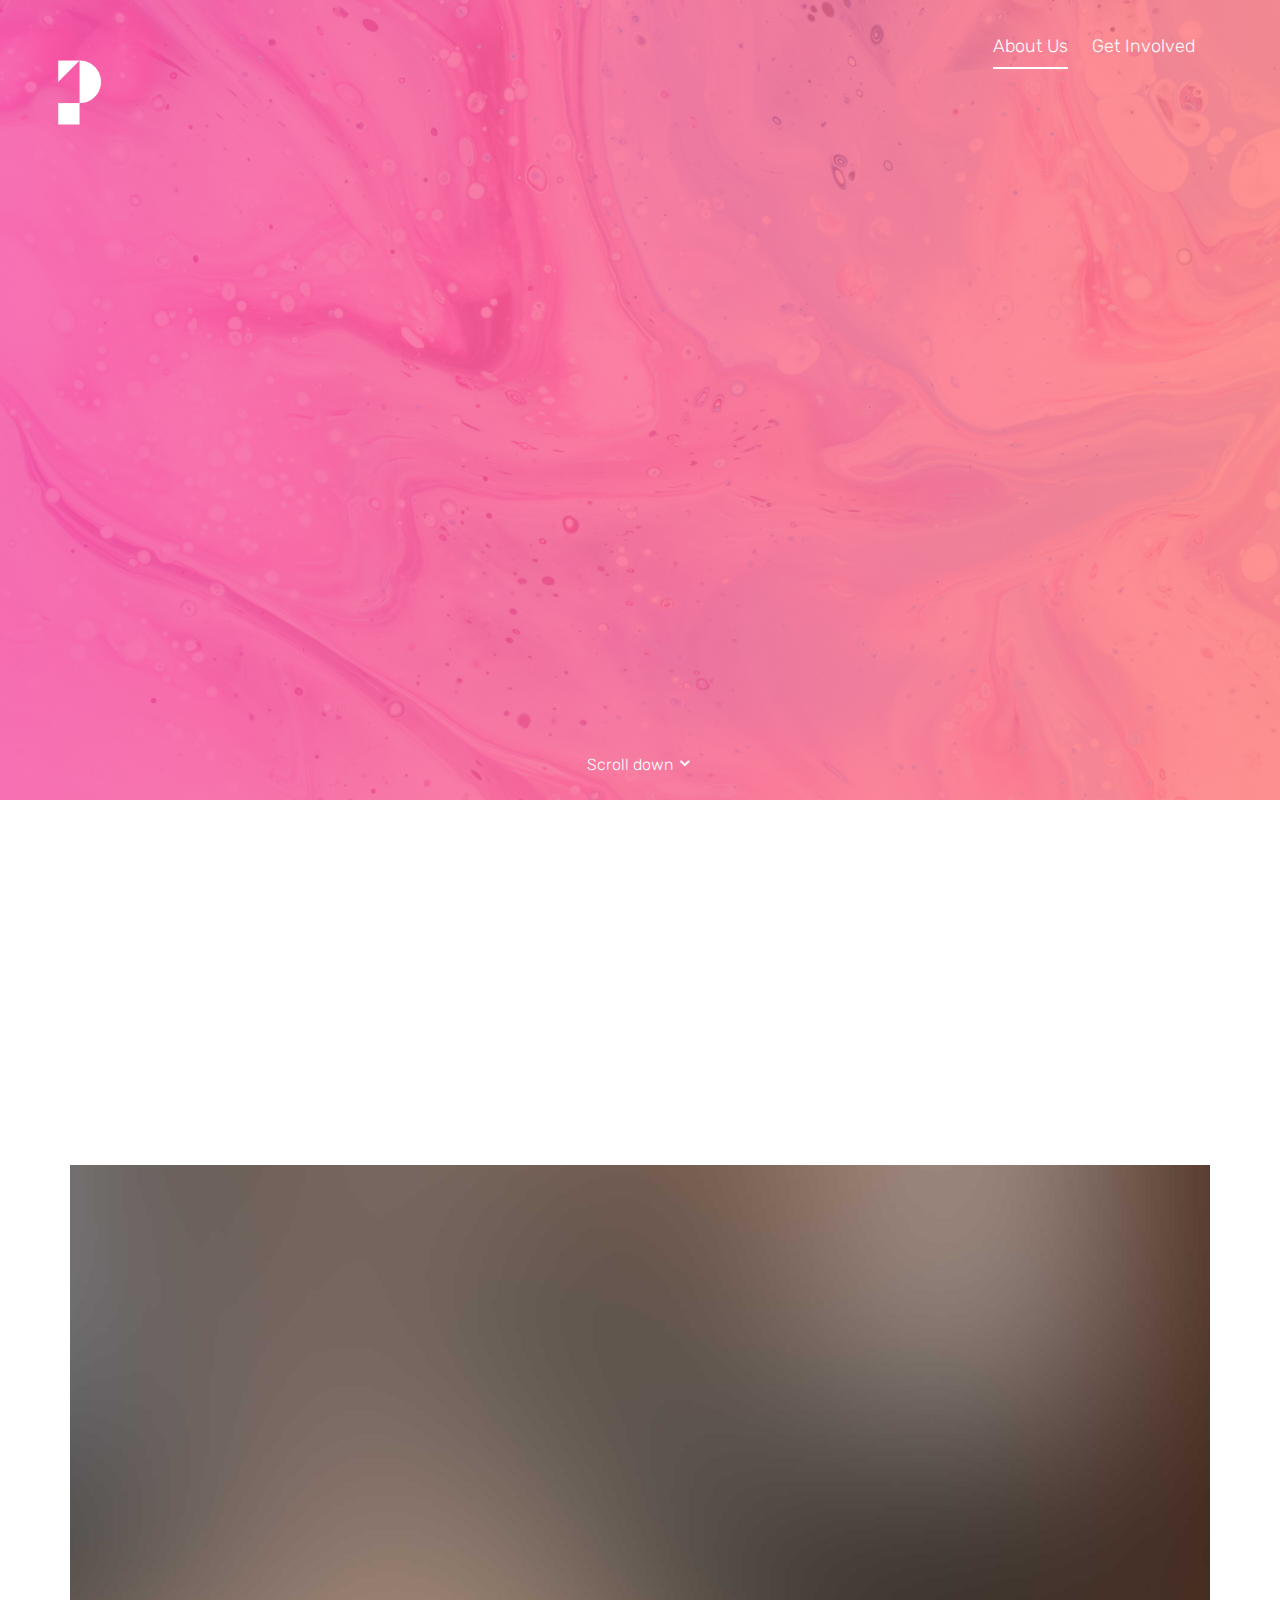
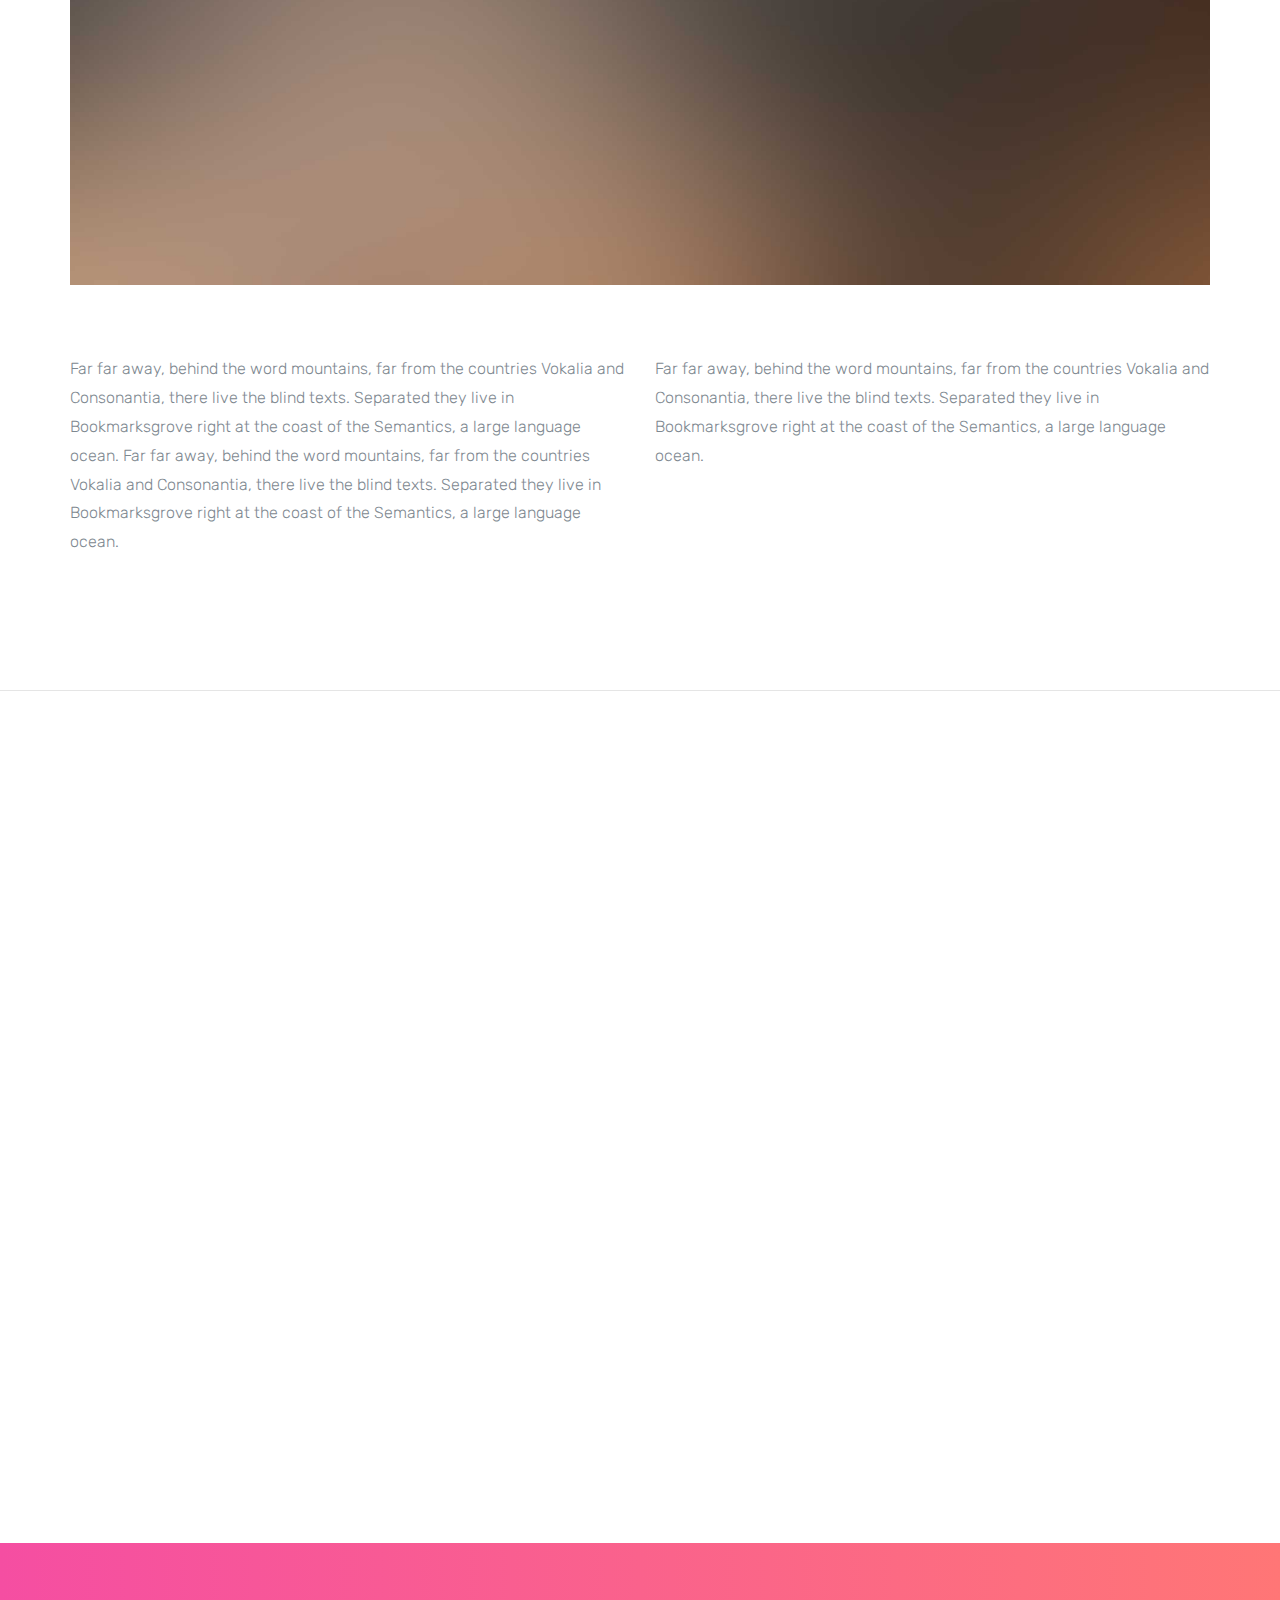
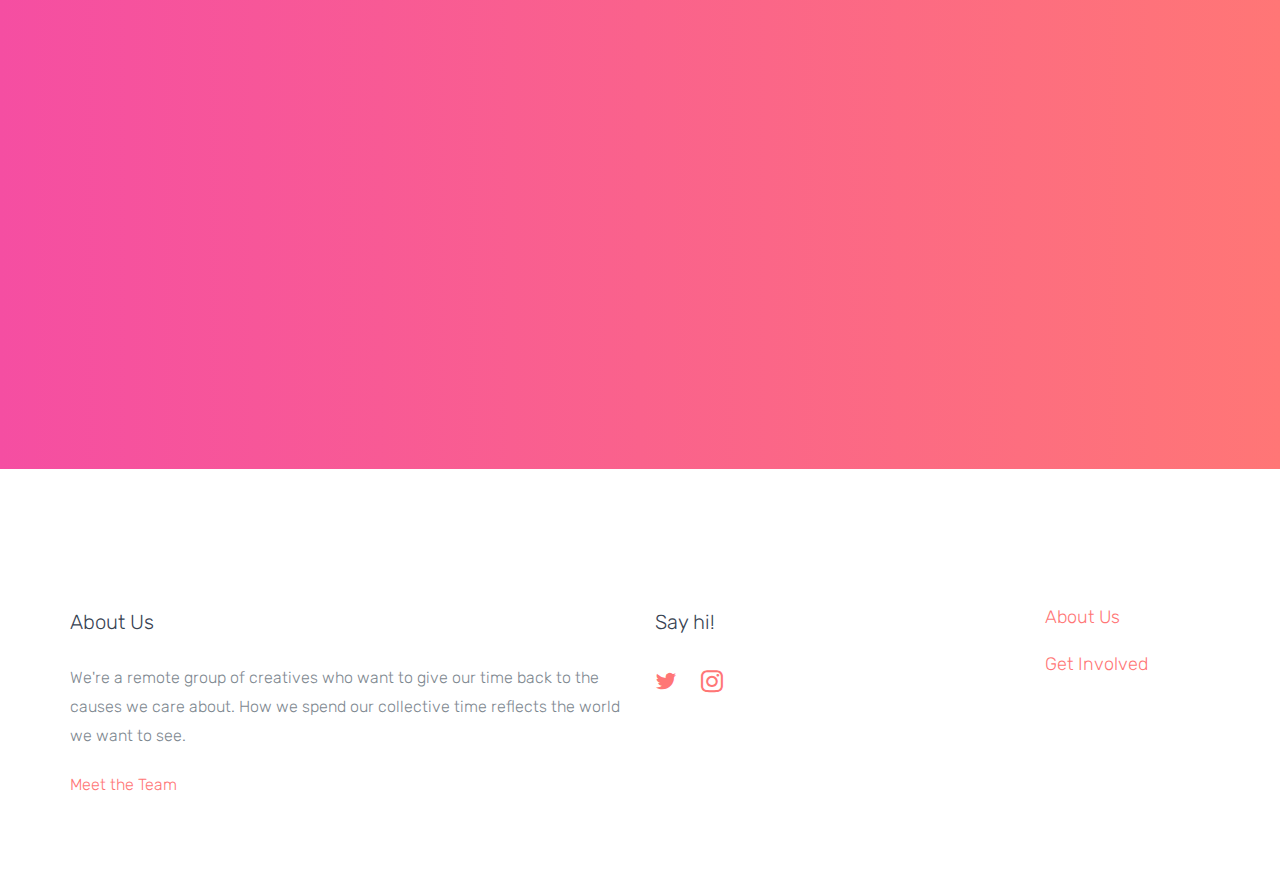
==== commit 0d24f65d: "content and layout updates" ====
--- a/about.html
+++ b/about.html
@@ -19,43 +19,41 @@
   </head>
   <body>
 
-  <!-- START: header -->
-  <header role="banner" class="probootstrap-header">
-    <div class="container-fluid">
-        <a href="index.html"><img src="img/white_logo.png style="width: 10%; height: auto;"alt="Primary collective logo"></a>
+    <!-- START: header -->
+    <header role="banner" class="probootstrap-header">
+      <div class="container-fluid">
+          <a href="index.html"><img src="img/white_logo.png" style="width: 10%; height: auto;"alt="Primary collective logo"></a>
 
-        <a href="#" class="probootstrap-burger-menu visible-xs"><i></i></a>
-        <div class="mobile-menu-overlay"></div>
+          <a href="#" class="probootstrap-burger-menu visible-xs"><i></i></a>
+          <div class="mobile-menu-overlay"></div>
 
-        <nav role="navigation" class="probootstrap-nav hidden-xs">
-          <ul class="probootstrap-main-nav">
-            <li><a href="projects.html">Projects</a></li>
-            <li class="active"><a href="about.html">About</a></li>
-            <li><a href="contact.html">Contact</a></li>
-          </ul>
-          <div class="extra-text visible-xs">
-            <a href="#" class="probootstrap-burger-menu"><i>close</i></a>
-            <h5>Social</h5>
-            <ul class="social-buttons">
-              <li><a href="#"><i class="icon-twitter"></i></a></li>
-              <li><a href="#"><i class="icon-instagram2"></i></a></li>
+          <nav role="navigation" class="probootstrap-nav hidden-xs">
+            <ul class="probootstrap-main-nav">
+              <li class="active"><a href="about.html">About Us</a></li>
+              <li><a href="contact.html">Get Involved</a></li>
             </ul>
-          </div>
-        </nav>
-    </div>
-  </header>
-  <!-- END: header -->
+            <div class="extra-text visible-xs">
+              <a href="#" class="probootstrap-burger-menu"><i>close</i></a>
+              <h5>Social</h5>
+              <ul class="social-buttons">
+                <li><a href="https://twitter.com/primarydesignco"><i class="icon-twitter"></i></a></li>
+                <li><a href="https://www.instagram.com/primary.design.co/"><i class="icon-instagram2"></i></a></li>
+              </ul>
+            </div>
+          </nav>
+      </div>
+    </header>
+    <!-- END: header -->
 
   <!-- START: section -->
-  <section class="probootstrap-intro" style="background-image: url(img/hero_bg_2.jpg);" data-stellar-background-ratio="0.5">
+  <section class="probootstrap-intro" style="background-image: url(img/hero_bg_about.jpg);" data-stellar-background-ratio="0.5">
     <div class="container-fluid">
       <div class="row">
         <div class="col-md-7 probootstrap-intro-text">
           <h1 class="probootstrap-animate">About</h1>
           <div class="probootstrap-subtitle probootstrap-animate">
-            <h2>A free html website template for creative agency like you! brought to you by <a href="https://uicookies.com/" target="_blank">uicookies.com</a></h2>
+            <h2>We're a remote group of creatives who want to give our time back to the causes we care about. How we spend our collective time reflects the world we want to see.</h2>
           </div>
-          <p class="watch-intro probootstrap-animate"><a href="https://vimeo.com/45830194" class="popup-vimeo">Watch the video <i class="icon-play2"></i></a></p>
         </div>
       </div>
     </div>
@@ -128,14 +126,14 @@
     <div class="container">
       <div class="row text-center">
         <div class="col-lg-8 col-md-offset-2 mb30 section-heading probootstrap-animate">
-          <h2>Let's Work Together</h2>
-          <p class="lead">Far far away, behind the word mountains, far from the countries Vokalia and Consonantia, there live the blind texts. Separated they live in Bookmarksgrove right at the coast of the Semantics, a large language ocean.</p>
+          <h2>Join the Collective</h2>
+          <p class="lead">We're always looking for new ideas, skillsets and perspectives. Please reach out if you're curious about how you can get involved.</p>
         </div>
       </div>
       <div class="row">
         <div class="col-md-4 col-md-offset-4 probootstrap-animate">
           <p class="text-center">
-            <a href="#" class="btn btn-ghost btn-ghost-white btn-lg btn-block" role="button">Contact Us</a>
+            <a href="#" class="btn btn-ghost btn-ghost-white btn-lg btn-block" role="button">Let's Chat</a>
           </p>
         </div>
       </div>
@@ -153,7 +151,7 @@
         <div class="col-md-6">
           <div class="probootstrap-footer-widget">
             <h3>About Us</h3>
-            <p>We're a completely remote, decidedly enthusiatic and caring group of millenial creatives. How we spend our collective time reflects the world we want to see.</p>
+            <p>We're a remote group of creatives who want to give our time back to the causes we care about. How we spend our collective time reflects the world we want to see.</p>
             <p><a href="about.html" class="link-with-icon">Meet the Team <i class=" icon-chevron-right"></i></a></p>
           </div>
         </div>
@@ -161,16 +159,15 @@
           <div class="probootstrap-footer-widget">
             <h3>Say hi!</h3>
             <ul class="probootstrap-footer-social">
-              <li><a href=""><i class="icon-twitter"></i></a></li>
-              <li><a href=""><i class="icon-instagram2"></i></a></li>
+              <li><a href="https://twitter.com/primarydesignco"><i class="icon-twitter"></i></a></li>
+              <li><a href="https://www.instagram.com/primary.design.co/"><i class="icon-instagram2"></i></a></li>
             </ul>
           </div>
         </div>
         <div class="col-md-2">
           <div class="probootstrap-footer-widget">
-            <h4><a href="projects.html">Projects</a></h4>
-            <h4><a href="about.html">About</a></h4>
-            <h4><a href="contact.html">Contact</a></h4>
+            <h4><a href="about.html">About Us</a></h4>
+            <h4><a href="contact.html">Get Involved</a></h4>
           </div>
         </div>
       </div>
